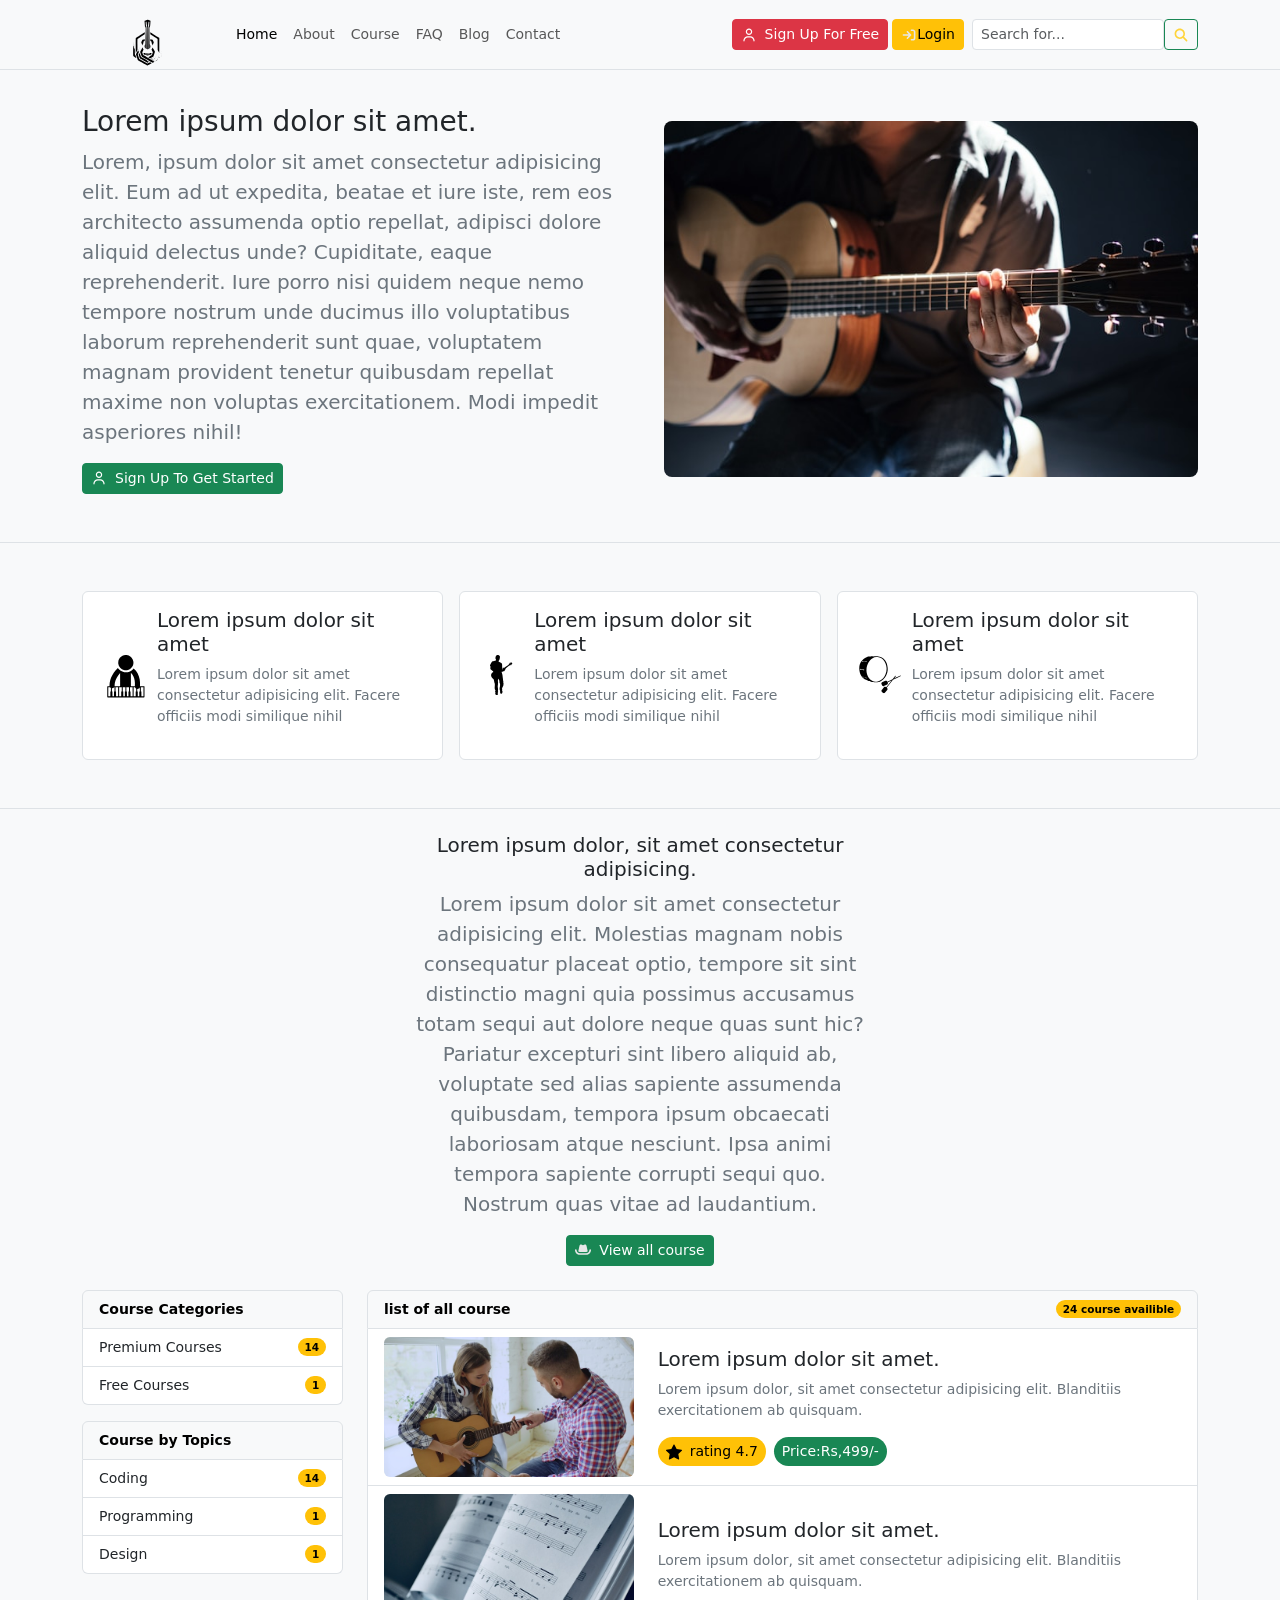
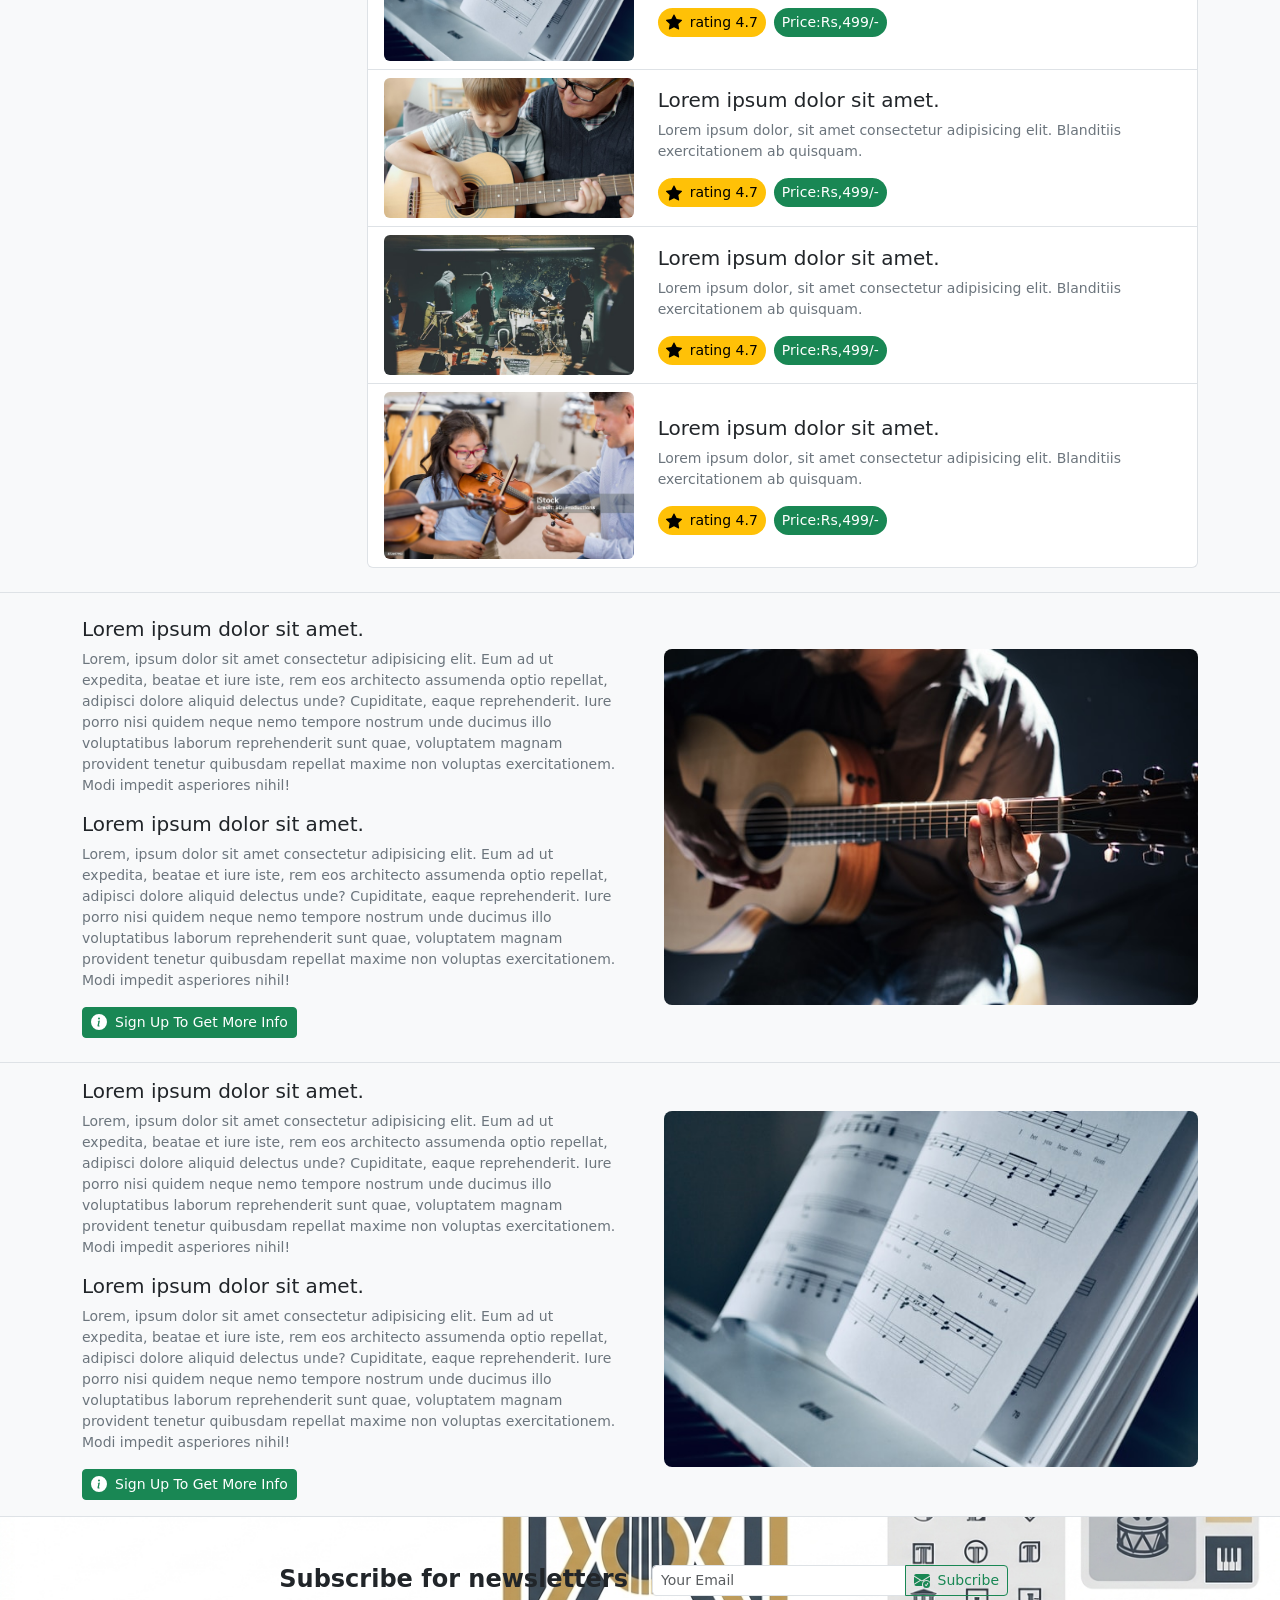
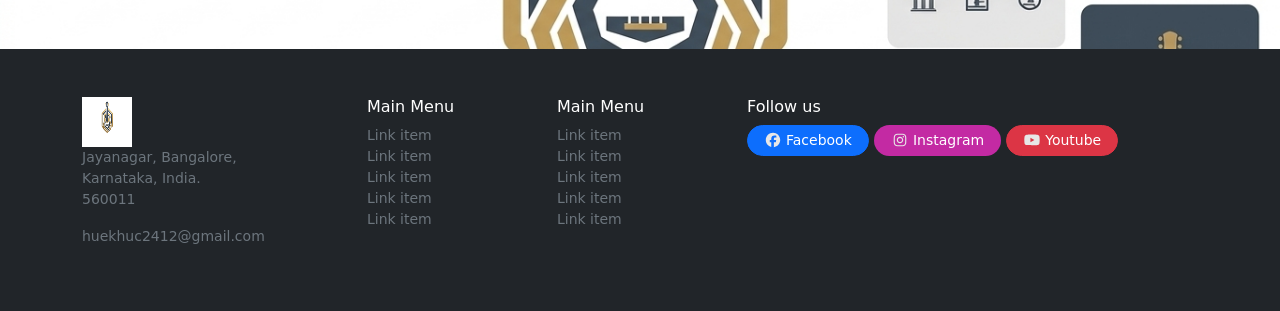
==== index.html @ 8fb2d649 "first commit" ====
<!doctype html>
<html lang="en">
  <head>
    <meta charset="UTF-8" />
    <meta name="viewport" content="width=device-width, initial-scale=1.0" />
    <!-- nhung css bt -->
    <link
      href="https://cdn.jsdelivr.net/npm/bootstrap@5.3.8/dist/css/bootstrap.min.css"
      rel="stylesheet"
      integrity="sha384-sRIl4kxILFvY47J16cr9ZwB07vP4J8+LH7qKQnuqkuIAvNWLzeN8tE5YBujZqJLB"
      crossorigin="anonymous"
    />
    <!-- mystyle -->
    <link rel="stylesheet" href="style.css" />
    <title>Project Bootstrap</title>
  </head>
  <body class="bg-light">
    <!-- navbar -->
    <nav class="navbar navbar-expand-lg bg-light border-bottom small fixed-top">
      <div class="container">
        <!-- navbar brand -->
        <a class="navbar-brand" href="#">
          <img src="./img/LOGO.svg" alt="LOGO" />
        </a>
        <button
          class="navbar-toggler"
          type="button"
          data-bs-toggle="collapse"
          data-bs-target="#navbarSupportedContent"
          aria-controls="navbarSupportedContent"
          aria-expanded="false"
          aria-label="Toggle navigation"
        >
          <span class="navbar-toggler-icon"></span>
        </button>
        <div class="collapse navbar-collapse" id="navbarSupportedContent">
          <!-- menu item -->
          <ul class="navbar-nav me-auto mb-4 mb-lg-0">
            <li class="nav-item">
              <a class="nav-link active" aria-current="page" href="#">Home</a>
            </li>
            <li class="nav-item">
              <a class="nav-link" aria-current="page" href="#">About</a>
            </li>
            <li class="nav-item">
              <a class="nav-link" aria-current="page" href="#">Course</a>
            </li>
            <li class="nav-item">
              <a class="nav-link" aria-current="page" href="#">FAQ</a>
            </li>
            <li class="nav-item">
              <a class="nav-link" aria-current="page" href="#">Blog</a>
            </li>
            <li class="nav-item">
              <a class="nav-link" aria-current="page" href="#">Contact</a>
            </li>
          </ul>

          <!-- btn dky login  -->

          <div class="me-2 mb-2 mb-lg-0 d-flex flex-column gap-1 flex-md-row">
            <a
              href="#!"
              class="btn btn-danger btn-sm d-inline-flex justify-content-center align-items-center"
            >
              <svg
                xmlns="http://www.w3.org/2000/svg"
                width="16px"
                height="16px"
                viewBox="0 0 640 640"
                class="me-2"
              >
                <!--!Font Awesome Free v7.2.0 by @fontawesome - https://fontawesome.com License - https://fontawesome.com/license/free Copyright 2026 Fonticons, Inc.-->
                <path
                  fill="rgb(255, 255, 255)"
                  d="M240 192C240 147.8 275.8 112 320 112C364.2 112 400 147.8 400 192C400 236.2 364.2 272 320 272C275.8 272 240 236.2 240 192zM448 192C448 121.3 390.7 64 320 64C249.3 64 192 121.3 192 192C192 262.7 249.3 320 320 320C390.7 320 448 262.7 448 192zM144 544C144 473.3 201.3 416 272 416L368 416C438.7 416 496 473.3 496 544L496 552C496 565.3 506.7 576 520 576C533.3 576 544 565.3 544 552L544 544C544 446.8 465.2 368 368 368L272 368C174.8 368 96 446.8 96 544L96 552C96 565.3 106.7 576 120 576C133.3 576 144 565.3 144 552L144 544z"
                />
              </svg>
              Sign Up For Free
            </a>

            <a
              href="#!"
              class="btn btn-warning btn-sm d-inline-flex justify-content-center align-items-center"
            >
              <svg
                xmlns="http://www.w3.org/2000/svg"
                width="16px"
                height="16px"
                viewBox="0 0 640 640"
              >
                <!--!Font Awesome Free v7.2.0 by @fontawesome - https://fontawesome.com License - https://fontawesome.com/license/free Copyright 2026 Fonticons, Inc.-->
                <path
                  fill="rgb(231, 231, 231)"
                  d="M416 160L480 160C497.7 160 512 174.3 512 192L512 448C512 465.7 497.7 480 480 480L416 480C398.3 480 384 494.3 384 512C384 529.7 398.3 544 416 544L480 544C533 544 576 501 576 448L576 192C576 139 533 96 480 96L416 96C398.3 96 384 110.3 384 128C384 145.7 398.3 160 416 160zM406.6 342.6C419.1 330.1 419.1 309.8 406.6 297.3L278.6 169.3C266.1 156.8 245.8 156.8 233.3 169.3C220.8 181.8 220.8 202.1 233.3 214.6L306.7 288L96 288C78.3 288 64 302.3 64 320C64 337.7 78.3 352 96 352L306.7 352L233.3 425.4C220.8 437.9 220.8 458.2 233.3 470.7C245.8 483.2 266.1 483.2 278.6 470.7L406.6 342.7z"
                />
              </svg>
              Login
            </a>
          </div>

          <!-- form search -->
          <form class="d-flex" role="search">
            <input
              class="form-control form-control-sm me-0"
              type="search"
              placeholder="Search for..."
              aria-label="Search"
            />
            <button class="btn btn-sm btn-outline-success" type="submit">
              <svg
                xmlns="http://www.w3.org/2000/svg"
                width="16px"
                height="16px"
                viewBox="0 0 640 640"
              >
                <!--!Font Awesome Free v7.2.0 by @fontawesome - https://fontawesome.com License - https://fontawesome.com/license/free Copyright 2026 Fonticons, Inc.-->
                <path
                  fill="rgb(255, 212, 59)"
                  d="M480 272C480 317.9 465.1 360.3 440 394.7L566.6 521.4C579.1 533.9 579.1 554.2 566.6 566.7C554.1 579.2 533.8 579.2 521.3 566.7L394.7 440C360.3 465.1 317.9 480 272 480C157.1 480 64 386.9 64 272C64 157.1 157.1 64 272 64C386.9 64 480 157.1 480 272zM272 416C351.5 416 416 351.5 416 272C416 192.5 351.5 128 272 128C192.5 128 128 192.5 128 272C128 351.5 192.5 416 272 416z"
                />
              </svg>
            </button>
          </form>
        </div>
      </div>
    </nav>

    <!-- header start -->
    <header class="main-header pb-5 border-bottom">
      <div class="container">
        <div class="row align-items-center gx-md-5">
          <!-- lèt -->
          <div class="col-md-6">
            <h1 class="fs-3 fw-normal">Lorem ipsum dolor sit amet.</h1>
            <p class="fs-5 fw-light text-secondary">
              Lorem, ipsum dolor sit amet consectetur adipisicing elit. Eum ad
              ut expedita, beatae et iure iste, rem eos architecto assumenda
              optio repellat, adipisci dolore aliquid delectus unde? Cupiditate,
              eaque reprehenderit. Iure porro nisi quidem neque nemo tempore
              nostrum unde ducimus illo voluptatibus laborum reprehenderit sunt
              quae, voluptatem magnam provident tenetur quibusdam repellat
              maxime non voluptas exercitationem. Modi impedit asperiores nihil!
            </p>
            <a
              href="#!"
              class="btn btn-success btn-sm d-inline-flex justify-content-center align-items-center"
            >
              <svg
                xmlns="http://www.w3.org/2000/svg"
                width="16px"
                height="16px"
                viewBox="0 0 640 640"
                class="me-2"
              >
                <!--!Font Awesome Free v7.2.0 by @fontawesome - https://fontawesome.com License - https://fontawesome.com/license/free Copyright 2026 Fonticons, Inc.-->
                <path
                  fill="rgb(255, 255, 255)"
                  d="M240 192C240 147.8 275.8 112 320 112C364.2 112 400 147.8 400 192C400 236.2 364.2 272 320 272C275.8 272 240 236.2 240 192zM448 192C448 121.3 390.7 64 320 64C249.3 64 192 121.3 192 192C192 262.7 249.3 320 320 320C390.7 320 448 262.7 448 192zM144 544C144 473.3 201.3 416 272 416L368 416C438.7 416 496 473.3 496 544L496 552C496 565.3 506.7 576 520 576C533.3 576 544 565.3 544 552L544 544C544 446.8 465.2 368 368 368L272 368C174.8 368 96 446.8 96 544L96 552C96 565.3 106.7 576 120 576C133.3 576 144 565.3 144 552L144 544z"
                />
              </svg>
              Sign Up To Get Started
            </a>
          </div>
          <!-- right -->
          <div class="col-md-6 mt-2 mt-md-0">
            <div>
              <img class="rounded-3 w-100" src="./img/bandmusic.jpg" alt="" />
            </div>
          </div>
        </div>
      </div>
    </header>

    <!-- 3 cai cot -->
    <section class="py-5 border-bottom">
      <div class="container">
        <div class="row g-3">
          <div class="col-md-4 mb-2 mb-md-0">
            <div class="feature-item border rounded p-3 d-flex align-items-center gap-2 bg-white ">
              <div><img src="./img/logo dan.svg" alt="" /></div>
              <div>
                <h3 class="fs-5">Lorem ipsum dolor sit amet</h3>
                <p class="small text-secondary">
                  Lorem ipsum dolor sit amet consectetur adipisicing elit.
                  Facere officiis modi similique nihil
                </p>
              </div>
            </div>
          </div>
          <div class="col-md-4 mb-2 mb-md-0">
            <div class="feature-item border rounded p-3 d-flex align-items-center gap-2 bg-white">
              <div><img src="./img/guitar.svg" alt="" /></div>
              <div>
                <h3 class="fs-5">Lorem ipsum dolor sit amet</h3>
                <p class="small text-secondary">
                  Lorem ipsum dolor sit amet consectetur adipisicing elit.
                  Facere officiis modi similique nihil
                </p>
              </div>
            </div>
          </div>
          <div class="col-md-4">
            <div class="feature-item border rounded p-3 d-flex align-items-center gap-2 bg-white">
              <div><img src="./img/drum.svg" alt="" /></div>
              <div>
                <h3 class="fs-5">Lorem ipsum dolor sit amet</h1>
                <p class="small text-secondary">
                  Lorem ipsum dolor sit amet consectetur adipisicing elit.
                  Facere officiis modi similique nihil
                </p>
              </div>
            </div>
          </div>
        </div>
      </div>
    </section>

    <!-- course -->
     <section class="py-4 border-bottom">
      <div class="container">
        <!-- row top -->
        <div class="row justify-content-center">
          <div class="col-md-5">
            <div class="text-md-center">
              <h4 class="fs-5">Lorem ipsum dolor, sit amet consectetur adipisicing.</h4>
              <p class="fs-5 fw-light text-secondary">Lorem ipsum dolor sit amet consectetur adipisicing elit. Molestias magnam nobis consequatur placeat optio, tempore sit sint distinctio magni quia possimus accusamus totam sequi aut dolore neque quas sunt hic?
              Pariatur excepturi sint libero aliquid ab, voluptate sed alias sapiente assumenda quibusdam, tempora ipsum obcaecati laboriosam atque nesciunt. Ipsa animi tempora sapiente corrupti sequi quo. Nostrum quas vitae ad laudantium.</p>
              <a
              href="#!"
              class="btn btn-success btn-sm d-inline-flex justify-content-center align-items-center"
            >
              <svg xmlns="http://www.w3.org/2000/svg" width="16px" height="16px" viewBox="0 0 640 640" class="me-2"><!--!Font Awesome Free v7.2.0 by @fontawesome - https://fontawesome.com License - https://fontawesome.com/license/free Copyright 2026 Fonticons, Inc.--><path fill="rgb(231, 231, 231)" d="M182.2 140.1L130.8 371.5C145.5 388.9 167.4 400 192 400L448 400C472.6 400 494.5 388.9 509.2 371.5L457.8 140.1C452.1 114.3 429.2 96 402.8 96C390.6 96 378.7 100 369 107.3L364.3 110.8C338 130.5 301.9 130.5 275.7 110.8L271 107.3C261.2 100 249.4 96 237.2 96C210.8 96 187.9 114.3 182.2 140.1zM64 320C64 302.3 49.7 288 32 288C14.3 288 0 302.3 0 320C0 426 86 512 192 512L448 512C554 512 640 426 640 320C640 302.3 625.7 288 608 288C590.3 288 576 302.3 576 320C576 390.7 518.7 448 448 448L192 448C121.3 448 64 390.7 64 320z"/></svg>
              View all course
            </a>
            </div>
          </div>
        </div>
        <!-- row course -->
         <div class="row">
          <div class="col-md-3 mt-4">
            <div class="list-group small mb-3">
              <div class="list-group-item text-bg-light fw-bold">Course Categories</div>
              <a class=" align-items-center list-group-item d-flex justify-content-between" href="#!">
                Premium Courses
                <span class="badge rounded-pill text-bg-warning">14</span>
              </a>
              <a class=" align-items-center list-group-item d-flex justify-content-between" href="#!">
                Free Courses
                <span class="badge rounded-pill text-bg-warning">1</span>
              </a>
            </div>

            <div class="list-group small">
              <div class="list-group-item text-bg-light fw-bold">Course by Topics</div>
              <a class="align-items-center list-group-item d-flex justify-content-between" href="#!">
                Coding
                <span class="badge rounded-pill text-bg-warning">14</span>
              </a>
              <a class="align-items-center list-group-item d-flex justify-content-between" href="#!">
                Programming
                <span class="badge rounded-pill text-bg-warning">1</span>
              </a>
              <a class="align-items-center list-group-item d-flex justify-content-between" href="#!">
                Design
                <span class="badge rounded-pill text-bg-warning">1</span>
              </a>
            </div>
          </div>
          <div class="col-md-9 mt-4">
            <div class="list-group small">
              <div class="align-items-center list-group-item d-flex justify-content-between text-bg-light fw-bold">
                list of all course
                <span class="badge rounded-pill text-bg-warning">24 course availible</span>
              </div>
              <!-- item1 -->
              <a href="./single-course.html" class="list-group-item list-group-item-action">
                <div class="row align-items-center">
                  <div class="col-md-4">
                    <div>
                      <img src="./img/course1.jpg" alt="" class="rounded img-fluid">
                    </div>
                  </div>
                  <div class="col-md-8">
                    <h5>Lorem ipsum dolor sit amet.</h5>
                    <p class="text-secondary">Lorem ipsum dolor, sit amet consectetur adipisicing elit. Blanditiis exercitationem ab quisquam.</p>
                    <div class="d-inline-flex align-items-center">
                      <span class="px-2 py-1 me-2 rounded-pill text-bg-warning d-inline-flex align-items-center ">
                        <svg xmlns="http://www.w3.org/2000/svg" width="16" height="16" fill="currentColor" class="bi bi-star-fill me-2" viewBox="0 0 16 16">
                                                <path d="M3.612 15.443c-.386.198-.824-.149-.746-.592l.83-4.73L.173 6.765c-.329-.314-.158-.888.283-.95l4.898-.696L7.538.792c.197-.39.73-.39.927 0l2.184 4.327 4.898.696c.441.062.612.636.282.95l-3.522 3.356.83 4.73c.078.443-.36.79-.746.592L8 13.187l-4.389 2.256z"></path>
                                            </svg>
                        rating 4.7
                      </span>
                      <span class="px-2 py-1 rounded-pill text-bg-success">
                        Price:Rs,499/-
                      </span>
                    </div>
                  </div>
                </div>
              </a>
              <!-- item2 -->
              <a href="./single-course.html" class="list-group-item list-group-item-action">
                <div class="row align-items-center">
                  <div class="col-md-4">
                    <div>
                      <img src="./img/course3(2).jpg" alt="" class="rounded img-fluid">
                    </div>
                  </div>
                  <div class="col-md-8">
                    <h5>Lorem ipsum dolor sit amet.</h5>
                    <p class="text-secondary">Lorem ipsum dolor, sit amet consectetur adipisicing elit. Blanditiis exercitationem ab quisquam.</p>
                    <div class="d-inline-flex align-items-center">
                      <span class="px-2 py-1 me-2 rounded-pill text-bg-warning d-inline-flex align-items-center ">
                        <svg xmlns="http://www.w3.org/2000/svg" width="16" height="16" fill="currentColor" class="bi bi-star-fill me-2" viewBox="0 0 16 16">
                                                <path d="M3.612 15.443c-.386.198-.824-.149-.746-.592l.83-4.73L.173 6.765c-.329-.314-.158-.888.283-.95l4.898-.696L7.538.792c.197-.39.73-.39.927 0l2.184 4.327 4.898.696c.441.062.612.636.282.95l-3.522 3.356.83 4.73c.078.443-.36.79-.746.592L8 13.187l-4.389 2.256z"></path>
                                            </svg>
                        rating 4.7
                      </span>
                      <span class="px-2 py-1 rounded-pill text-bg-success">
                        Price:Rs,499/-
                      </span>
                    </div>
                  </div>
                </div>
              </a>
              <!-- item3 -->
              <a href="./single-course.html" class="list-group-item list-group-item-action">
                <div class="row align-items-center">
                  <div class="col-md-4">
                    <div>
                      <img src="./img/course3.jpg" alt="" class="rounded img-fluid">
                    </div>
                  </div>
                  <div class="col-md-8">
                    <h5>Lorem ipsum dolor sit amet.</h5>
                    <p class="text-secondary">Lorem ipsum dolor, sit amet consectetur adipisicing elit. Blanditiis exercitationem ab quisquam.</p>
                    <div class="d-inline-flex align-items-center">
                      <span class="px-2 py-1 me-2 rounded-pill text-bg-warning d-inline-flex align-items-center ">
                        <svg xmlns="http://www.w3.org/2000/svg" width="16" height="16" fill="currentColor" class="bi bi-star-fill me-2" viewBox="0 0 16 16">
                                                <path d="M3.612 15.443c-.386.198-.824-.149-.746-.592l.83-4.73L.173 6.765c-.329-.314-.158-.888.283-.95l4.898-.696L7.538.792c.197-.39.73-.39.927 0l2.184 4.327 4.898.696c.441.062.612.636.282.95l-3.522 3.356.83 4.73c.078.443-.36.79-.746.592L8 13.187l-4.389 2.256z"></path>
                                            </svg>
                        rating 4.7
                      </span>
                      <span class="px-2 py-1 rounded-pill text-bg-success">
                        Price:Rs,499/-
                      </span>
                    </div>
                  </div>
                </div>
              </a>
              <!-- item4 -->
              <a href="./single-course.html" class="list-group-item list-group-item-action">
                <div class="row align-items-center">
                  <div class="col-md-4">
                    <div>
                      <img src="./img/course4.jpg" alt="" class="rounded img-fluid">
                    </div>
                  </div>
                  <div class="col-md-8">
                    <h5>Lorem ipsum dolor sit amet.</h5>
                    <p class="text-secondary">Lorem ipsum dolor, sit amet consectetur adipisicing elit. Blanditiis exercitationem ab quisquam.</p>
                    <div class="d-inline-flex align-items-center">
                      <span class="px-2 py-1 me-2 rounded-pill text-bg-warning d-inline-flex align-items-center ">
                        <svg xmlns="http://www.w3.org/2000/svg" width="16" height="16" fill="currentColor" class="bi bi-star-fill me-2" viewBox="0 0 16 16">
                                                <path d="M3.612 15.443c-.386.198-.824-.149-.746-.592l.83-4.73L.173 6.765c-.329-.314-.158-.888.283-.95l4.898-.696L7.538.792c.197-.39.73-.39.927 0l2.184 4.327 4.898.696c.441.062.612.636.282.95l-3.522 3.356.83 4.73c.078.443-.36.79-.746.592L8 13.187l-4.389 2.256z"></path>
                                            </svg>
                        rating 4.7
                      </span>
                      <span class="px-2 py-1 rounded-pill text-bg-success">
                        Price:Rs,499/-
                      </span>
                    </div>
                  </div>
                </div>
              </a>
              <!-- item5 -->
              <a href="./single-course.html" class="list-group-item list-group-item-action">
                <div class="row align-items-center">
                  <div class="col-md-4">
                    <div>
                      <img src="./img/course5.jpg" alt="" class="rounded img-fluid">
                    </div>
                  </div>
                  <div class="col-md-8">
                    <h5>Lorem ipsum dolor sit amet.</h5>
                    <p class="text-secondary">Lorem ipsum dolor, sit amet consectetur adipisicing elit. Blanditiis exercitationem ab quisquam.</p>
                    <div class="d-inline-flex align-items-center">
                      <span class="px-2 py-1 me-2 rounded-pill text-bg-warning d-inline-flex align-items-center ">
                        <svg xmlns="http://www.w3.org/2000/svg" width="16" height="16" fill="currentColor" class="bi bi-star-fill me-2" viewBox="0 0 16 16">
                                                <path d="M3.612 15.443c-.386.198-.824-.149-.746-.592l.83-4.73L.173 6.765c-.329-.314-.158-.888.283-.95l4.898-.696L7.538.792c.197-.39.73-.39.927 0l2.184 4.327 4.898.696c.441.062.612.636.282.95l-3.522 3.356.83 4.73c.078.443-.36.79-.746.592L8 13.187l-4.389 2.256z"></path>
                                            </svg>
                        rating 4.7
                      </span>
                      <span class="px-2 py-1 rounded-pill text-bg-success">
                        Price:Rs,499/-
                      </span>
                    </div>
                  </div>
                </div>
              </a>
            </div>
          </div>
         </div>
      </div>
     </section>

     <!-- other content -->
      <section class="other-content py-4 border-bottom">
      <div class="container">
        <div class="row align-items-center gx-md-5">
          <!-- lèt -->
          <div class="col-md-6">
            <h2 class="fs-5">Lorem ipsum dolor sit amet.</h2>
            <p class="
            small text-secondary">
              Lorem, ipsum dolor sit amet consectetur adipisicing elit. Eum ad
              ut expedita, beatae et iure iste, rem eos architecto assumenda
              optio repellat, adipisci dolore aliquid delectus unde? Cupiditate,
              eaque reprehenderit. Iure porro nisi quidem neque nemo tempore
              nostrum unde ducimus illo voluptatibus laborum reprehenderit sunt
              quae, voluptatem magnam provident tenetur quibusdam repellat
              maxime non voluptas exercitationem. Modi impedit asperiores nihil!
            </p>
            <h2 class="fs-5">Lorem ipsum dolor sit amet.</h2>
            <p class="
            small text-secondary">
              Lorem, ipsum dolor sit amet consectetur adipisicing elit. Eum ad
              ut expedita, beatae et iure iste, rem eos architecto assumenda
              optio repellat, adipisci dolore aliquid delectus unde? Cupiditate,
              eaque reprehenderit. Iure porro nisi quidem neque nemo tempore
              nostrum unde ducimus illo voluptatibus laborum reprehenderit sunt
              quae, voluptatem magnam provident tenetur quibusdam repellat
              maxime non voluptas exercitationem. Modi impedit asperiores nihil!
            </p>
            <a
              href="#!"
              class="btn btn-success btn-sm d-inline-flex justify-content-center align-items-center"
            >
              <svg xmlns="http://www.w3.org/2000/svg" width="16" height="16" fill="currentColor" class="me-2 bi bi-info-circle-fill" viewBox="0 0 16 16">
                                <path d="M8 16A8 8 0 1 0 8 0a8 8 0 0 0 0 16zm.93-9.412-1 4.705c-.07.34.029.533.304.533.194 0 .487-.07.686-.246l-.088.416c-.287.346-.92.598-1.465.598-.703 0-1.002-.422-.808-1.319l.738-3.468c.064-.293.006-.399-.287-.47l-.451-.081.082-.381 2.29-.287zM8 5.5a1 1 0 1 1 0-2 1 1 0 0 1 0 2z"></path>
                            </svg>
              Sign Up To Get More Info
            </a>
          </div>
          <!-- right -->
          <div class="col-md-6 mt-2 mt-md-0">
            <div>
              <img class="rounded-3 w-100" src="./img/bandmusic.jpg" alt="" />
            </div>
          </div>
        </div>
      </div>
    </section>
    <!-- other content -->
     <section class="py-3 border-bottom ">
      <div class="container ">
        <div class="row  align-items-center gx-md-5">
          <div class="col-md-6">
            <h3 class="fs-5">Lorem ipsum dolor sit amet.</h3>
            <p class="small text-secondary">Lorem, ipsum dolor sit amet consectetur adipisicing elit. Eum ad ut expedita, beatae et iure iste, rem eos architecto assumenda optio repellat, adipisci dolore aliquid delectus unde? Cupiditate, eaque reprehenderit. Iure porro nisi quidem neque nemo tempore nostrum unde ducimus illo voluptatibus laborum reprehenderit sunt quae, voluptatem magnam provident tenetur quibusdam repellat maxime non voluptas exercitationem. Modi impedit asperiores nihil!</p>
            <h3 class="fs-5">Lorem ipsum dolor sit amet.</h3>
            <p class="small text-secondary">Lorem, ipsum dolor sit amet consectetur adipisicing elit. Eum ad ut expedita, beatae et iure iste, rem eos architecto assumenda optio repellat, adipisci dolore aliquid delectus unde? Cupiditate, eaque reprehenderit. Iure porro nisi quidem neque nemo tempore nostrum unde ducimus illo voluptatibus laborum reprehenderit sunt quae, voluptatem magnam provident tenetur quibusdam repellat maxime non voluptas exercitationem. Modi impedit asperiores nihil!</p>
            <a
              href="#!"
              class="btn btn-success btn-sm d-inline-flex justify-content-center align-items-center"
            >
              <svg xmlns="http://www.w3.org/2000/svg" width="16" height="16" fill="currentColor" class="me-2 bi bi-info-circle-fill" viewBox="0 0 16 16">
                                <path d="M8 16A8 8 0 1 0 8 0a8 8 0 0 0 0 16zm.93-9.412-1 4.705c-.07.34.029.533.304.533.194 0 .487-.07.686-.246l-.088.416c-.287.346-.92.598-1.465.598-.703 0-1.002-.422-.808-1.319l.738-3.468c.064-.293.006-.399-.287-.47l-.451-.081.082-.381 2.29-.287zM8 5.5a1 1 0 1 1 0-2 1 1 0 0 1 0 2z"></path>
                            </svg>
              Sign Up To Get More Info
            </a>
          </div>
          <div class="col-md-6 mt-2 mt-md-0">
            <div>
              <img class="rounded-3 w-100" src="./img/course3(2).jpg" alt="">
            </div>
          </div>
        </div>
      </div>
     </section>
     <!-- subcrice -->
      <section class="subcribe py-5">
        <div class="container">
          <div class="row justify-content-center">
            <div class="col-md-4">
              <div class="text-center mb-3 mb-md-0">
                <h5 class="text-dark  text-md-end fs-4 fw-bold">Subscribe for newsletters</h5>
              </div>
            </div>
            <div class="col-md-4">
              <!-- form socrai -->
            <form class="d-flex" role="search">
            <div class="input-group">
              <input
                class="form-control form-control-sm me-0"
                type="email"
                placeholder="Your Email"
                aria-label="Search"
              />
              <button class="btn btn-sm btn-outline-success d-inline-flex align-items-center " type="submit">
                <svg xmlns="http://www.w3.org/2000/svg" width="16" height="16" fill="currentColor" class="me-2 bi bi-envelope-check-fill" viewBox="0 0 16 16">
                                      <path d="M.05 3.555A2 2 0 0 1 2 2h12a2 2 0 0 1 1.95 1.555L8 8.414.05 3.555ZM0 4.697v7.104l5.803-3.558L0 4.697ZM6.761 8.83l-6.57 4.026A2 2 0 0 0 2 14h6.256A4.493 4.493 0 0 1 8 12.5a4.49 4.49 0 0 1 1.606-3.446l-.367-.225L8 9.586l-1.239-.757ZM16 4.697v4.974A4.491 4.491 0 0 0 12.5 8a4.49 4.49 0 0 0-1.965.45l-.338-.207L16 4.697Z"></path>
                                      <path d="M16 12.5a3.5 3.5 0 1 1-7 0 3.5 3.5 0 0 1 7 0Zm-1.993-1.679a.5.5 0 0 0-.686.172l-1.17 1.95-.547-.547a.5.5 0 0 0-.708.708l.774.773a.75.75 0 0 0 1.174-.144l1.335-2.226a.5.5 0 0 0-.172-.686Z"></path>
                </svg>
                Subcribe
              </button>
            </.>
          </form>
            </div>
          </div>
        </div>
      </section>
      <!-- footer -->
     <footer class="text-bg-dark py-5">
      <div class="container">
        <div class="row">
          <div class="col-md-3">
            <div class="brand-icon">
              <img src="./img/LOGO.png" alt="">
            </div>
            <address class="small text-secondary">
              Jayanagar, Bangalore,<br>
              Karnataka, India. <br>
              560011
            </address>
            <p class="small text-secondary">huekhuc2412@gmail.com</p>
          </div>
          <div class="col-md-2">
            <h6>Main Menu</h6>
            <ul class="list-unstyled small">
              <li>
                <a class="text-decoration-none text-secondary " href="">Link item</a>
              </li>
              <li>
                <a class="text-decoration-none text-secondary " href="">Link item</a>
              </li>
              <li>
                <a class="text-decoration-none text-secondary " href="">Link item</a>
              </li>
              <li>
                <a class="text-decoration-none text-secondary " href="">Link item</a>
              </li>
              <li>
                <a class="text-decoration-none text-secondary " href="">Link item</a>
              </li>
            </ul>
          </div>
          <div class="col-md-2"><h6>Main Menu</h6>
            <ul class="list-unstyled small">
              <li>
                <a class="text-decoration-none text-secondary " href="">Link item</a>
              </li>
              <li>
                <a class="text-decoration-none text-secondary " href="">Link item</a>
              </li>
              <li>
                <a class="text-decoration-none text-secondary " href="">Link item</a>
              </li>
              <li>
                <a class="text-decoration-none text-secondary " href="">Link item</a>
              </li>
              <li>
                <a class="text-decoration-none text-secondary " href="">Link item</a>
              </li>
            </ul></div>
          <div class="col-md-5">
            <h6>Follow us</h6>
            <div class="social">
              <a class="btn btn-sm px-md-3 btn-primary d-inline-flex align-items-center align-baseline rounded-pill gap-1 mb-2" href="#!">
                <svg xmlns="http://www.w3.org/2000/svg" viewBox="0 0 640 640"><!--!Font Awesome Free v7.2.0 by @fontawesome - https://fontawesome.com License - https://fontawesome.com/license/free Copyright 2026 Fonticons, Inc.--><path fill="rgb(231, 231, 231)" d="M576 320C576 178.6 461.4 64 320 64C178.6 64 64 178.6 64 320C64 440 146.7 540.8 258.2 568.5L258.2 398.2L205.4 398.2L205.4 320L258.2 320L258.2 286.3C258.2 199.2 297.6 158.8 383.2 158.8C399.4 158.8 427.4 162 438.9 165.2L438.9 236C432.9 235.4 422.4 235 409.3 235C367.3 235 351.1 250.9 351.1 292.2L351.1 320L434.7 320L420.3 398.2L351 398.2L351 574.1C477.8 558.8 576 450.9 576 320z"/></svg>
                <span class="d-md-block d-none">Facebook</span>
              </a>
              <a class="btn btn-sm px-md-3 text-white d-inline-flex align-items-center align-baseline rounded-pill gap-1 mb-2" href="#!">
                <svg xmlns="http://www.w3.org/2000/svg" viewBox="0 0 640 640"><!--!Font Awesome Free v7.2.0 by @fontawesome - https://fontawesome.com License - https://fontawesome.com/license/free Copyright 2026 Fonticons, Inc.--><path fill="rgb(231, 231, 231)" d="M320.3 205C256.8 204.8 205.2 256.2 205 319.7C204.8 383.2 256.2 434.8 319.7 435C383.2 435.2 434.8 383.8 435 320.3C435.2 256.8 383.8 205.2 320.3 205zM319.7 245.4C360.9 245.2 394.4 278.5 394.6 319.7C394.8 360.9 361.5 394.4 320.3 394.6C279.1 394.8 245.6 361.5 245.4 320.3C245.2 279.1 278.5 245.6 319.7 245.4zM413.1 200.3C413.1 185.5 425.1 173.5 439.9 173.5C454.7 173.5 466.7 185.5 466.7 200.3C466.7 215.1 454.7 227.1 439.9 227.1C425.1 227.1 413.1 215.1 413.1 200.3zM542.8 227.5C541.1 191.6 532.9 159.8 506.6 133.6C480.4 107.4 448.6 99.2 412.7 97.4C375.7 95.3 264.8 95.3 227.8 97.4C192 99.1 160.2 107.3 133.9 133.5C107.6 159.7 99.5 191.5 97.7 227.4C95.6 264.4 95.6 375.3 97.7 412.3C99.4 448.2 107.6 480 133.9 506.2C160.2 532.4 191.9 540.6 227.8 542.4C264.8 544.5 375.7 544.5 412.7 542.4C448.6 540.7 480.4 532.5 506.6 506.2C532.8 480 541 448.2 542.8 412.3C544.9 375.3 544.9 264.5 542.8 227.5zM495 452C487.2 471.6 472.1 486.7 452.4 494.6C422.9 506.3 352.9 503.6 320.3 503.6C287.7 503.6 217.6 506.2 188.2 494.6C168.6 486.8 153.5 471.7 145.6 452C133.9 422.5 136.6 352.5 136.6 319.9C136.6 287.3 134 217.2 145.6 187.8C153.4 168.2 168.5 153.1 188.2 145.2C217.7 133.5 287.7 136.2 320.3 136.2C352.9 136.2 423 133.6 452.4 145.2C472 153 487.1 168.1 495 187.8C506.7 217.3 504 287.3 504 319.9C504 352.5 506.7 422.6 495 452z"/></svg>
                <span class="d-md-block d-none">Instagram</span>
              </a>
              <a class="btn btn-sm px-md-3 btn-danger d-inline-flex align-items-center align-baseline rounded-pill gap-1 mb-2" href="#!">
                <svg xmlns="http://www.w3.org/2000/svg" viewBox="0 0 640 640"><!--!Font Awesome Free v7.2.0 by @fontawesome - https://fontawesome.com License - https://fontawesome.com/license/free Copyright 2026 Fonticons, Inc.--><path fill="rgb(231, 231, 231)" d="M581.7 188.1C575.5 164.4 556.9 145.8 533.4 139.5C490.9 128 320.1 128 320.1 128C320.1 128 149.3 128 106.7 139.5C83.2 145.8 64.7 164.4 58.4 188.1C47 231 47 320.4 47 320.4C47 320.4 47 409.8 58.4 452.7C64.7 476.3 83.2 494.2 106.7 500.5C149.3 512 320.1 512 320.1 512C320.1 512 490.9 512 533.5 500.5C557 494.2 575.5 476.3 581.8 452.7C593.2 409.8 593.2 320.4 593.2 320.4C593.2 320.4 593.2 231 581.8 188.1zM264.2 401.6L264.2 239.2L406.9 320.4L264.2 401.6z"/></svg>
                <span class="d-md-block d-none">Youtube</span>
              </a>
            </div>
          </div>
        </div>
      </div>
     </footer>
     <!-- Nhung jsbt -->
    <script
      src="https://cdn.jsdelivr.net/npm/bootstrap@5.3.8/dist/js/bootstrap.bundle.min.js"
      integrity="sha384-FKyoEForCGlyvwx9Hj09JcYn3nv7wiPVlz7YYwJrWVcXK/BmnVDxM+D2scQbITxI"
      crossorigin="anonymous"
    ></script>
  </body>
</html>
---- style.css ----
.navbar-brand img{
    width: 130px;
    margin-bottom: -30px;
}

.feature-item img{
    width: 50px;
    height: 50px;
}

.main-header{
    padding-top: 105px;
}

.subcribe{
    background-image: url(./img/IMGBG\ \(1\).png);
    background-size: cover;
    background-position: center;
}

footer img{
    width: 50px;
    height: 50px;
}

footer svg{
    width: 18px;
    height: 18px;
}

footer .social a:nth-child(2){
    background-color: #c32aa3;
}

.brand-icon{
    width: 130px;
}
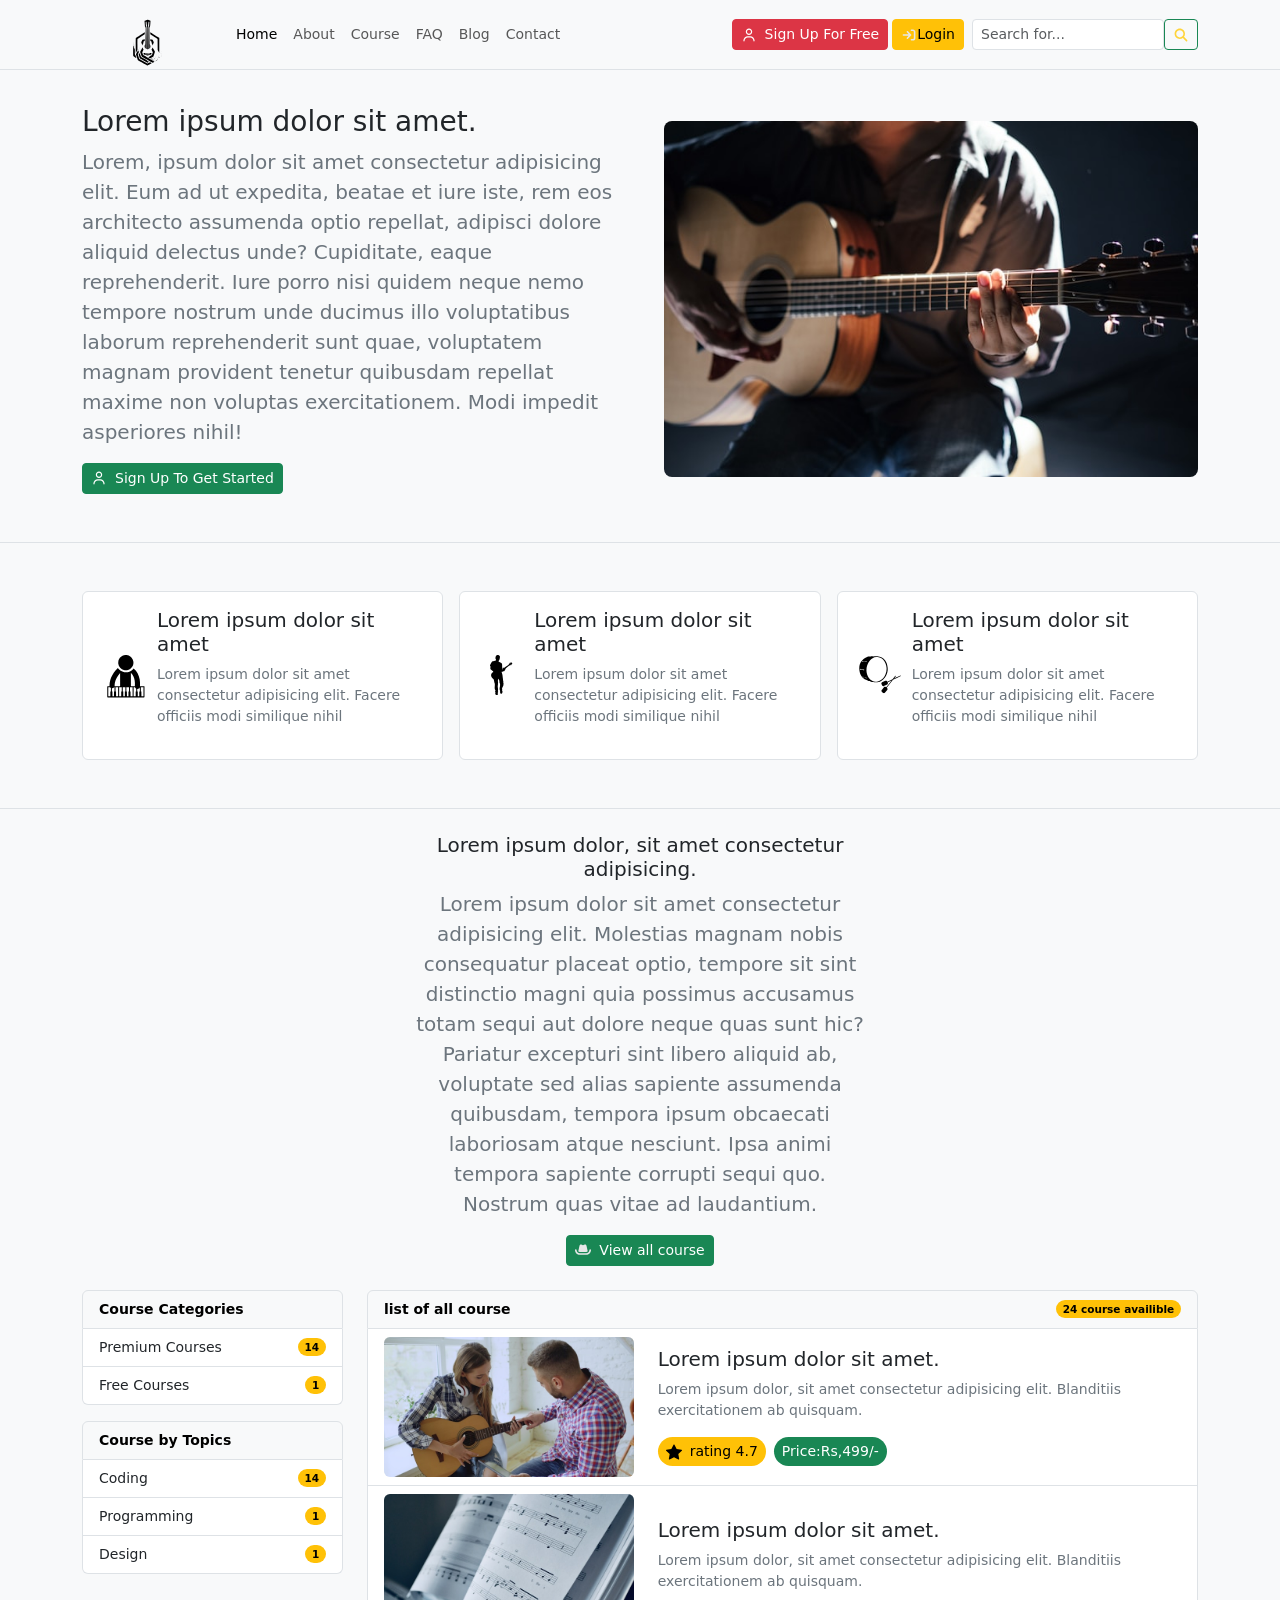
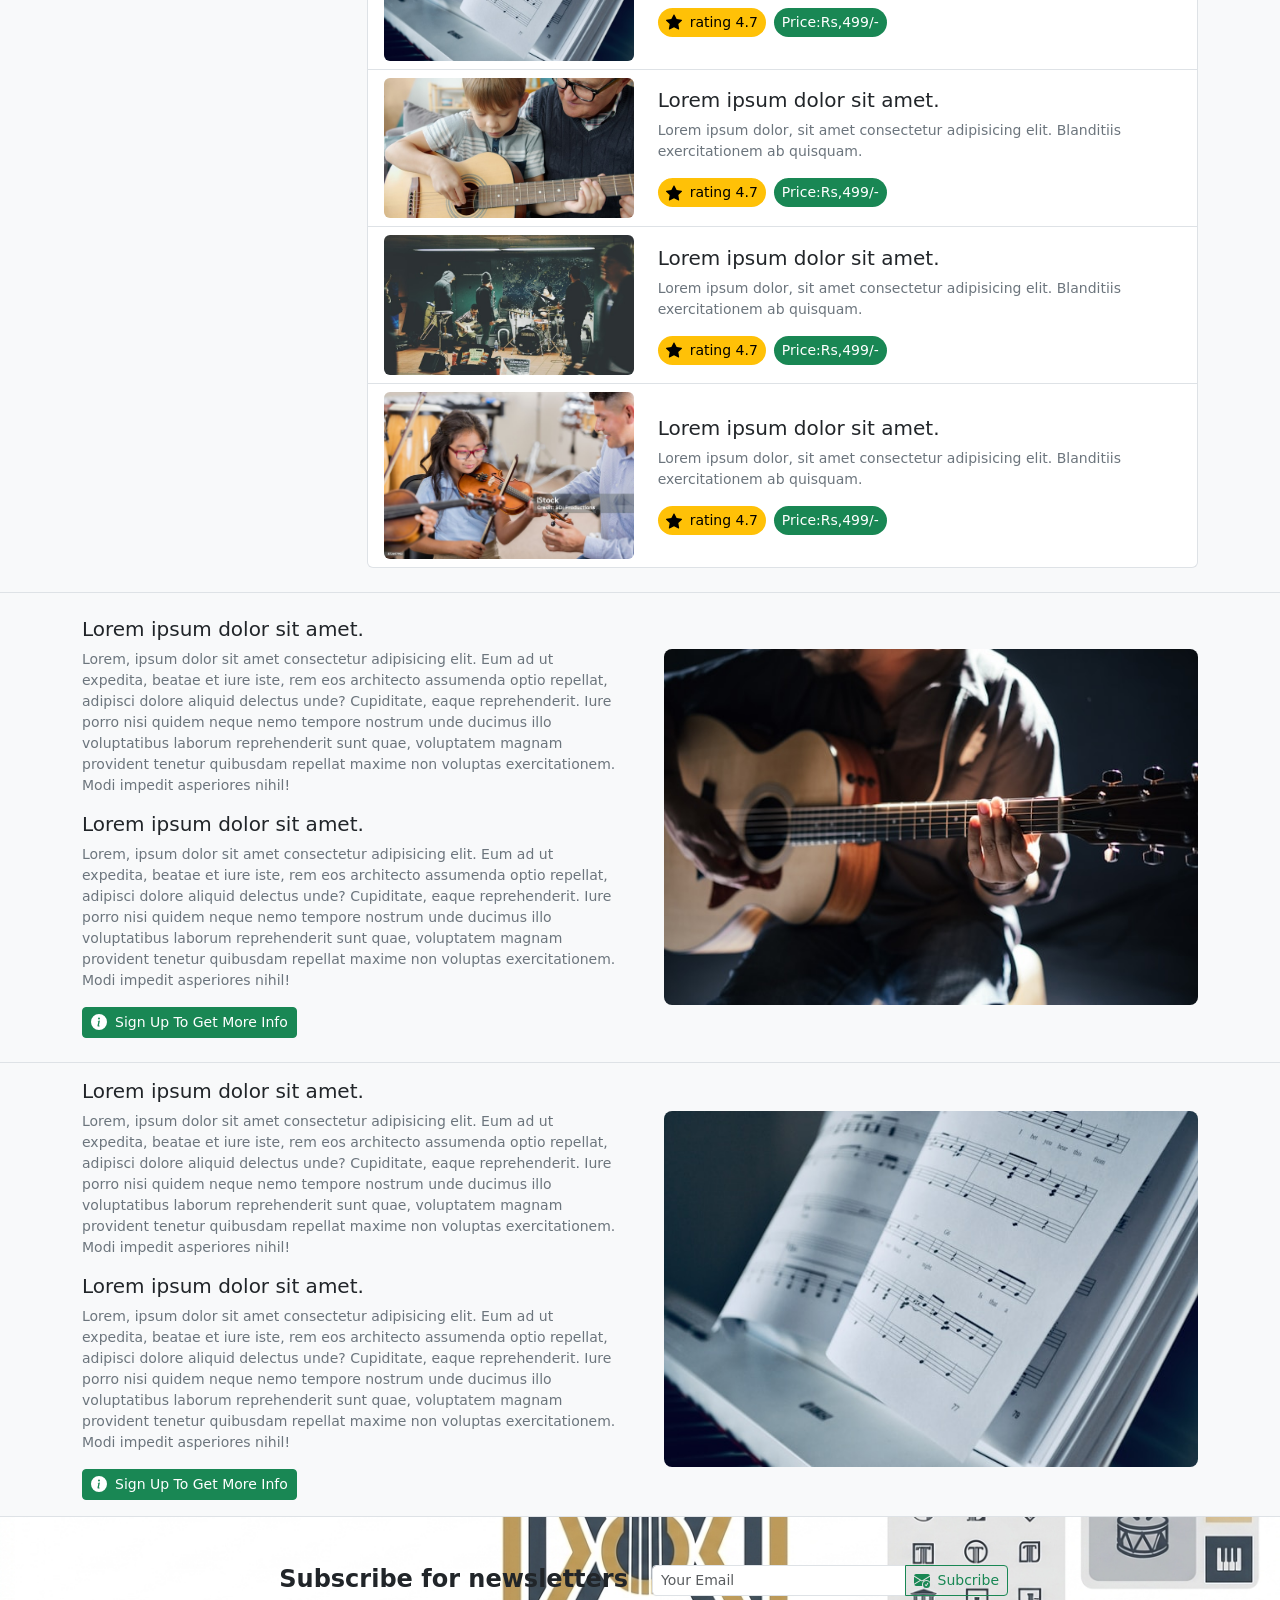
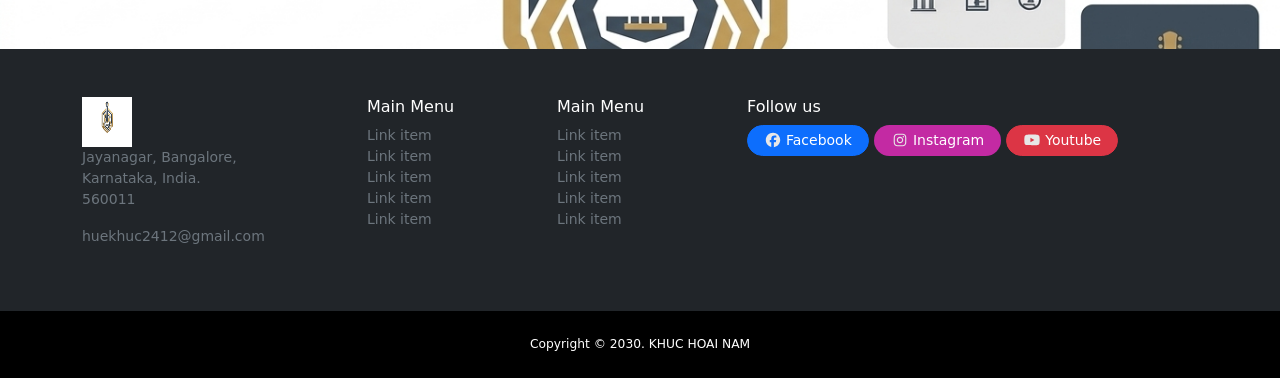
==== commit 213227d5: "doneindex" ====
--- a/index.html
+++ b/index.html
@@ -583,6 +583,25 @@
         </div>
       </div>
      </footer>
+     <!-- cpr -->
+      <div class="cpr">
+        <div class="container">
+          <div class="row text-center text-white py-4 small">
+            <p class="m-0 small">Copyright © 2030. KHUC HOAI NAM</p>
+          </div>
+        </div>
+      </div>
+      <div class="pt-5 pb-3 d-md-none" style="background-color:rgb(0, 0, 0);"></div>
+      <!-- sticky footer -->
+       <div class="d-block d-md-none d-flex justify-content-center p-3 fixed-bottom blur-filter">
+        <a class="btn btn-warning btn-sm fw-bold rounded-pill d-flex align-baseline align-items-center px-3 " href="#!">
+          <svg xmlns="http://www.w3.org/2000/svg" width="16" height="16" fill="currentColor" class="bi bi-person-check-fill me-2" viewBox="0 0 16 16">
+                <path fill-rule="evenodd" d="M15.854 5.146a.5.5 0 0 1 0 .708l-3 3a.5.5 0 0 1-.708 0l-1.5-1.5a.5.5 0 0 1 .708-.708L12.5 7.793l2.646-2.647a.5.5 0 0 1 .708 0z"></path>
+                <path d="M1 14s-1 0-1-1 1-4 6-4 6 3 6 4-1 1-1 1H1zm5-6a3 3 0 1 0 0-6 3 3 0 0 0 0 6z"></path>
+          </svg>
+          Sign Up for free
+        </a>
+       </div>
      <!-- Nhung jsbt -->
     <script
       src="https://cdn.jsdelivr.net/npm/bootstrap@5.3.8/dist/js/bootstrap.bundle.min.js"
--- a/style.css
+++ b/style.css
@@ -34,4 +34,13 @@
 
 .brand-icon{
     width: 130px;
+}
+
+.cpr{
+    background-color: #000;
+}
+
+.blur-filter{
+    backdrop-filter: blur(8px);
+    background-color: #cccccc18;
 }
